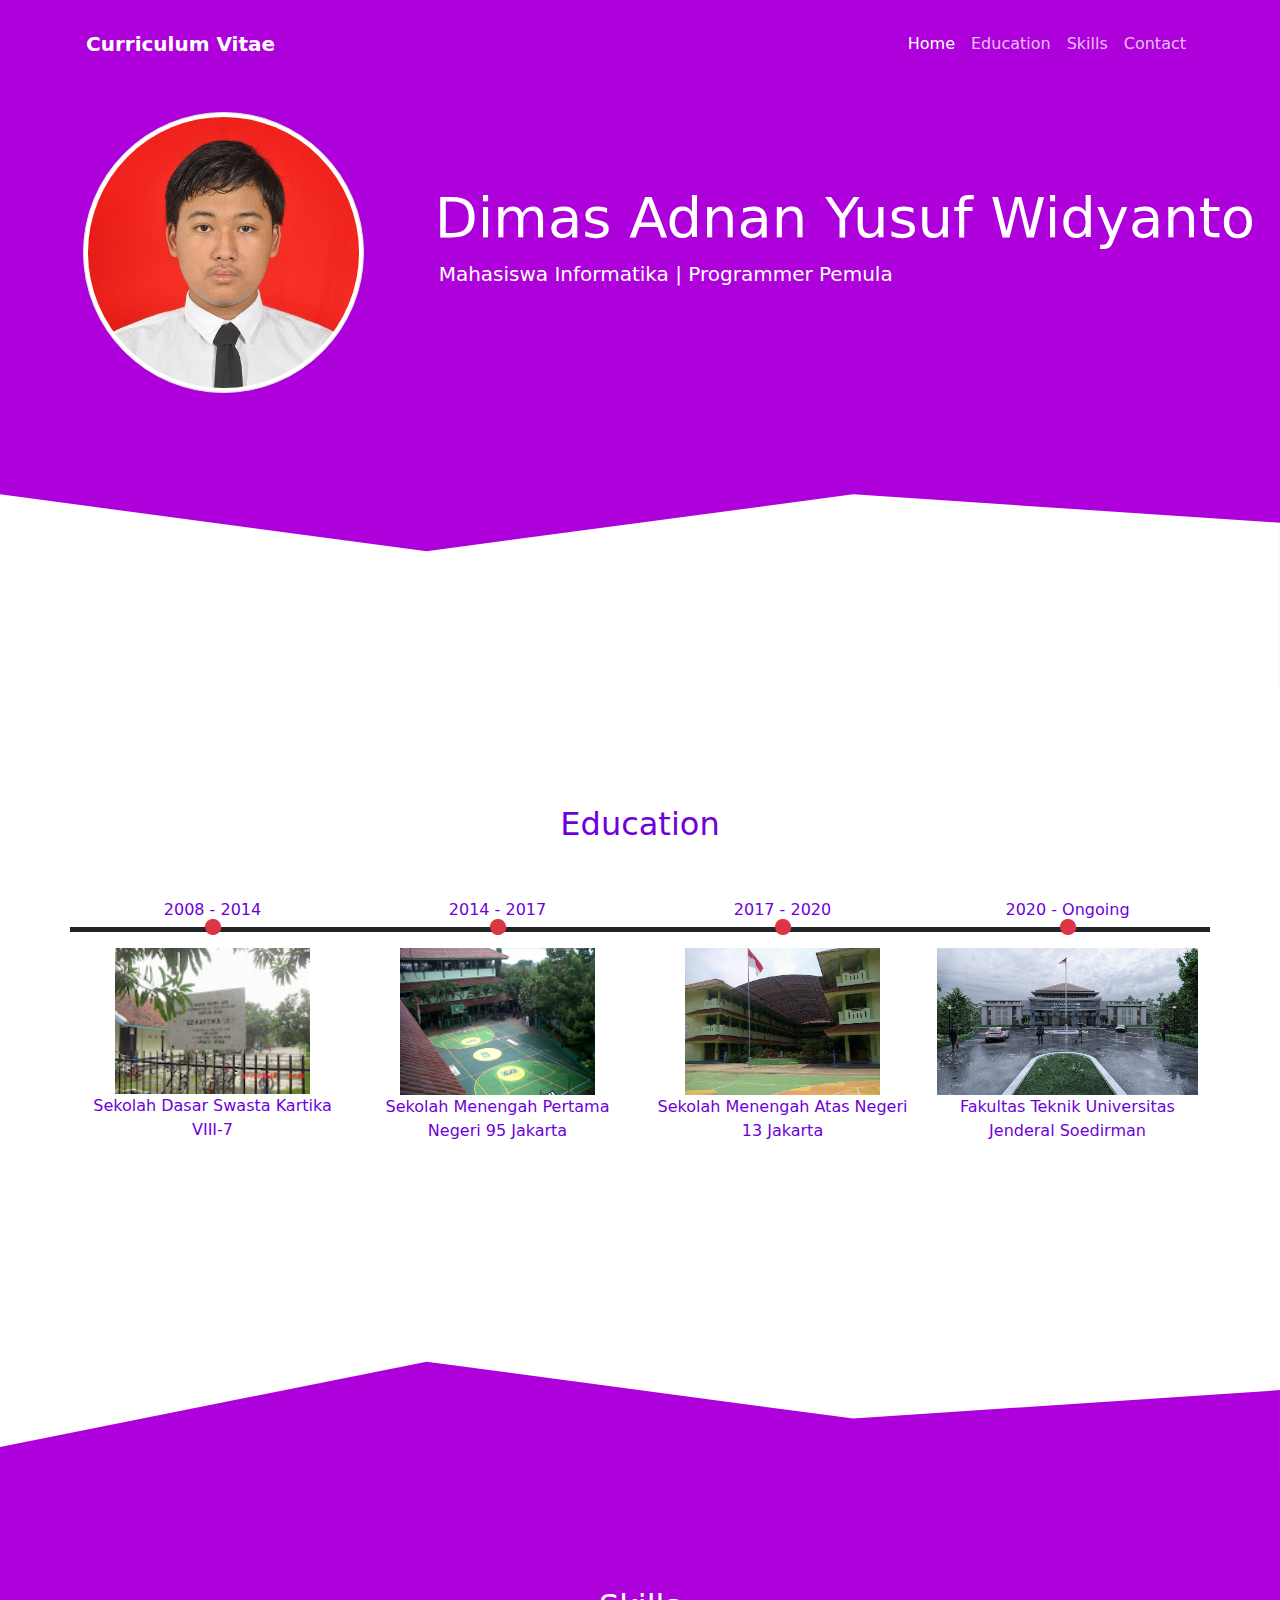
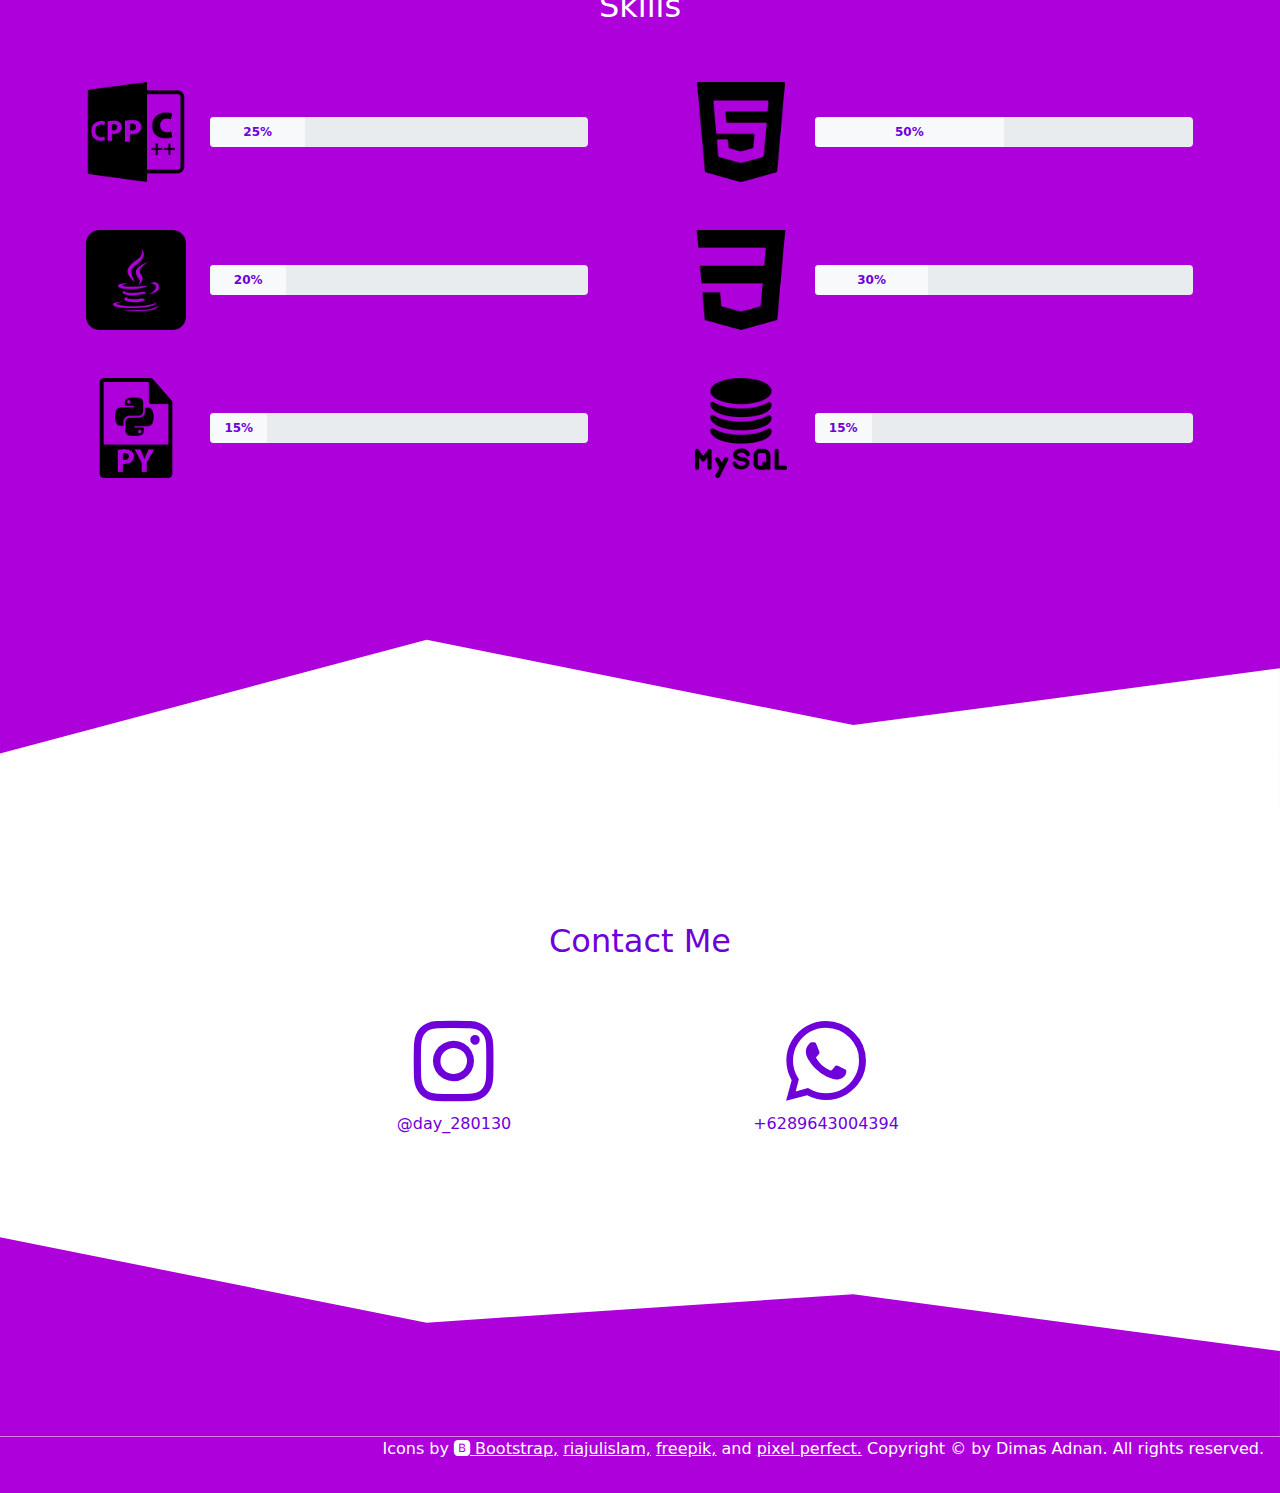
==== index.html @ 4e3c4611 "first commit" ====
<!DOCTYPE html>
<html lang="en">
  <head>
    <!-- Required meta tags -->
    <meta charset="utf-8" />
    <meta name="viewport" content="width=device-width, initial-scale=1" />

    <!-- Icon -->
    <link rel="icon" href="assets/img/curriculum.png">

    <!-- Bootstrap CSS -->
    <link href="css/bootstrap.css" rel="stylesheet" />
    <link rel="stylesheet" href="https://cdn.jsdelivr.net/npm/bootstrap-icons@1.6.1/font/bootstrap-icons.css" />

    <!-- Internal CSS -->
    <style>
      section {
        padding-top: 7rem;
      }
      body {
        position: relative;
      }
    </style>

    <title>My CV | Dimas Adnan</title>
  </head>
  <body data-bs-spy="scroll" data-bs-target="mainNavbar">
    <!--Navbar-->
    <nav id="mainNavbar" class="navbar navbar-expand-lg navbar-dark bg-primary fixed-top">
      <div class="container p-md-3">
        <a class="navbar-brand fw-bolder" href="#">Curriculum Vitae</a>
        <button
          class="navbar-toggler"
          type="button"
          data-bs-toggle="collapse"
          data-bs-target="#navbarNav"
          aria-controls="navbarNav"
          aria-expanded="false"
          aria-label="Toggle navigation"
        >
          <span class="navbar-toggler-icon"></span>
        </button>
        <div class="collapse navbar-collapse" id="navbarNav">
          <ul class="navbar-nav ms-auto">
            <li class="nav-item">
              <a class="nav-link" href="#Home">Home</a>
            </li>
            <li class="nav-item">
              <a class="nav-link" href="#Education">Education</a>
            </li>
            <li class="nav-item">
              <a class="nav-link" href="#Skills">Skills</a>
            </li>
            </li>
            <li class="nav-item">
              <a class="nav-link" href="#Contact">Contact</a>
            </li>
          </ul>
        </div>
      </div>
    </nav>
    <!--Navbar End-->

    <!--Home-->
    <section id="Home" class="bg-primary">
      <div class="row align-content-center text-center">
        <div class="col-md-4 float-start ps-md-5 mb-3">
          <img src="assets/img/Pasfoto Square.jpg" alt="Pasfoto Square" class="rounded-circle img-thumbnail w-75 d-block mx-auto" />
        </div>
        <div class="col-md-8 float-start mt-md-4 pt-md-5 mb-3 text-md-start text-white">
          <h1 class="display-4">Dimas Adnan Yusuf Widyanto</h1>
          <p class="lead ps-1">Mahasiswa Informatika | Programmer Pemula</p>
        </div>
      </div>
      <svg xmlns="http://www.w3.org/2000/svg" viewBox="0 0 1440 320">
        <path fill="#ffffff" fill-opacity="1" d="M0,96L480,160L960,96L1440,128L1440,320L960,320L480,320L0,320Z"></path>
      </svg>
    </section>
    <!--Home End-->

    <!--Education-->
    <section id="Education" class="text-primary">
      <div class="container">
        <div class="row text-center pb-5">
          <div class="col">
            <h2>Education</h2>
          </div>
        </div>
        <div class="row justify-content-center">
          <div class="col-md-3 mb-5">
            <div class="card text-center border-0">
              <div class="row border-bottom border-5 border-dark">
                <h6 class="card-title">2008 - 2014</h6>
              </div>
              <div class="position-absolute mt-3 start-50 translate-middle-x">
                <i class="bi bi-circle-fill text-danger"></i>
              </div>
              <div class="mt-3"><img src="assets/img/sd.jpg" alt="SDS Kartika VII-7" class="w-75" /></div>
              <div class="text-center">Sekolah Dasar Swasta Kartika VIII-7</div>
            </div>
          </div>
          <div class="col-md-3 mb-5">
            <div class="card text-center border-0">
              <div class="row border-bottom border-5 border-dark">
                <h6 class="card-title">2014 - 2017</h6>
              </div>
              <div class="position-absolute mt-3 start-50 translate-middle-x">
                <i class="bi bi-circle-fill text-danger"></i>
              </div>
              <div class="mt-3"><img src="assets/img/smp.jpg" alt="SMPN 95 Jakarta" class="w-75" /></div>
              <div class="text-center">Sekolah Menengah Pertama Negeri 95 Jakarta</div>
            </div>
          </div>
          <div class="col-md-3 mb-5">
            <div class="card text-center border-0">
              <div class="row border-bottom border-5 border-dark">
                <h6 class="card-title">2017 - 2020</h6>
              </div>
              <div class="position-absolute mt-3 start-50 translate-middle-x">
                <i class="bi bi-circle-fill text-danger"></i>
              </div>
              <div class="mt-3"><img src="assets/img/sma.jpg" alt="SDS Kartika VII-7" class="w-75" /></div>
              <div class="text-center">Sekolah Menengah Atas Negeri 13 Jakarta</div>
            </div>
          </div>
          <div class="col-md-3 mb-5">
            <div class="card text-center border-0">
              <div class="row border-bottom border-5 border-dark">
                <h6 class="card-title">2020 - Ongoing</h6>
              </div>
              <div class="position-absolute mt-3 start-50 translate-middle-x">
                <i class="bi bi-circle-fill text-danger"></i>
              </div>
              <div class="mt-3"><img src="assets/img/kuliah.jpg" alt="SDS Kartika VII-7" class="w-100" /></div>
              <div class="text-center">Fakultas Teknik Universitas Jenderal Soedirman</div>
            </div>
          </div>
        </div>
      </div>
      <svg xmlns="http://www.w3.org/2000/svg" viewBox="0 0 1440 320">
        <path fill="#ae00da" fill-opacity="1" d="M0,288L480,192L960,256L1440,224L1440,320L960,320L480,320L0,320Z"></path>
      </svg>
    </section>
    <!--Education End-->

    <!--Skills-->
    <section id="Skills" class="text-white bg-primary">
      <div class="row text-center">
        <div class="col">
          <h2>Skills</h2>
        </div>
      </div>
      <div class="row mx-0 justify-content-evenly">
        <div class="col-md-5 p-0">
          <div class="row my-5">
            <div class="col-3 text-end"><img src="assets/img/cpp.png" alt="" style="height: 100px" /></div>
            <div class="col my-auto me-3">
              <div class="progress" style="height: 30px">
                <div class="progress-bar bg-light text-primary fw-bold" role="progressbar" style="width: 25%" aria-valuenow="25" aria-valuemin="0" aria-valuemax="100">25%</div>
              </div>
            </div>
          </div>
          <div class="row my-5">
            <div class="col-3 text-end"><img src="assets/img/java.png" alt="" style="height: 100px" /></div>
            <div class="col my-auto me-3">
              <div class="progress" style="height: 30px">
                <div class="progress-bar bg-light text-primary fw-bold" role="progressbar" style="width: 20%" aria-valuenow="20" aria-valuemin="0" aria-valuemax="100">20%</div>
              </div>
            </div>
          </div>
          <div class="row my-5">
            <div class="col-3 text-end"><img src="assets/img/python.png" alt="" style="height: 100px" /></div>
            <div class="col my-auto me-3">
              <div class="progress" style="height: 30px">
                <div class="progress-bar bg-light text-primary fw-bold" role="progressbar" style="width: 15%" aria-valuenow="15" aria-valuemin="0" aria-valuemax="100">15%</div>
              </div>
            </div>
          </div>
        </div>
        <div class="col-md-5 p-0">
          <div class="row my-5">
            <div class="col-3 text-end"><img src="assets/img/html5.png" alt="" style="height: 100px" /></div>
            <div class="col my-auto me-3">
              <div class="progress" style="height: 30px">
                <div class="progress-bar bg-light text-primary fw-bold" role="progressbar" style="width: 50%" aria-valuenow="50" aria-valuemin="0" aria-valuemax="100">50%</div>
              </div>
            </div>
          </div>
          <div class="row my-5">
            <div class="col-3 text-end"><img src="assets/img/css3.png" alt="" style="height: 100px" /></div>
            <div class="col my-auto me-3">
              <div class="progress" style="height: 30px">
                <div class="progress-bar bg-light text-primary fw-bold" role="progressbar" style="width: 30%" aria-valuenow="30" aria-valuemin="0" aria-valuemax="100">30%</div>
              </div>
            </div>
          </div>
          <div class="row my-5">
            <div class="col-3 text-end"><img src="assets/img/mysql.png" alt="" style="height: 100px" /></div>
            <div class="col my-auto me-3">
              <div class="progress" style="height: 30px">
                <div class="progress-bar bg-light text-primary fw-bold" role="progressbar" style="width: 15%" aria-valuenow="15" aria-valuemin="0" aria-valuemax="100">15%</div>
              </div>
            </div>
          </div>
        </div>
      </div>
      <svg xmlns="http://www.w3.org/2000/svg" viewBox="0 0 1440 320">
        <path fill="#ffffff" fill-opacity="1" d="M0,256L480,128L960,224L1440,160L1440,320L960,320L480,320L0,320Z"></path>
      </svg>
    </section>
    <!--Skills End-->

    <!--Contact-->
    <section id="Contact" class="text-primary">
      <div class="container">
        <div class="row text-center pb-5">
          <div class="col">
            <h2>Contact Me</h2>
          </div>
        </div>
        <div class="row justify-content-center text-center p-0 m-0">
          <div class="col-md-4 mb-3">
              <a href="https://instagram.com/day_280130">
                <h1 class="display-1 text-primary p-0 m-0">
                  <i class="bi bi-instagram"></i>
                </h1>
              </a>
              @day_280130
          </div>
          <div class="col-md-4 mb-3">
              <a href="https://wa.me/6289643004394">
                <h1 class="display-1 text-primary p-0 m-0">
                  <i class="bi bi-whatsapp"></i>
                </h1>
              </a>
              +6289643004394
          </div>
        </div>
      </div>
      <svg xmlns="http://www.w3.org/2000/svg" viewBox="0 0 1440 320"><path fill="#ae00da" fill-opacity="1" d="M0,96L480,192L960,160L1440,224L1440,320L960,320L480,320L0,320Z"></path></svg>
    </section>
    <!--Contact End-->

    <footer class="bg-primary text-md-end text-white fw-light fs-6 pe-md-3 pb-3">
      <p>Icons by
        <a class="text-white" href="https://icons.getbootstrap.com/"><i class="bi bi-bootstrap-fill"></i> Bootstrap,</a>
        <a class="text-white" href="https://www.flaticon.com/authors/riajulislam"> riajulislam,</a>
        <a class="text-white" href="https://www.freepik.com"> freepik,</a> and
        <a class="text-white" href="https://www.flaticon.com/authors/pixel-perfect"> pixel perfect.</a>
        Copyright &copy; by Dimas Adnan. All rights reserved.
      </p>
    </footer>

    <!-- Javascript with Popper -->
    <script src="js/bootstrap.js"></script>
    <script src="js/popper.min.js"></script>
  </body>
</html>
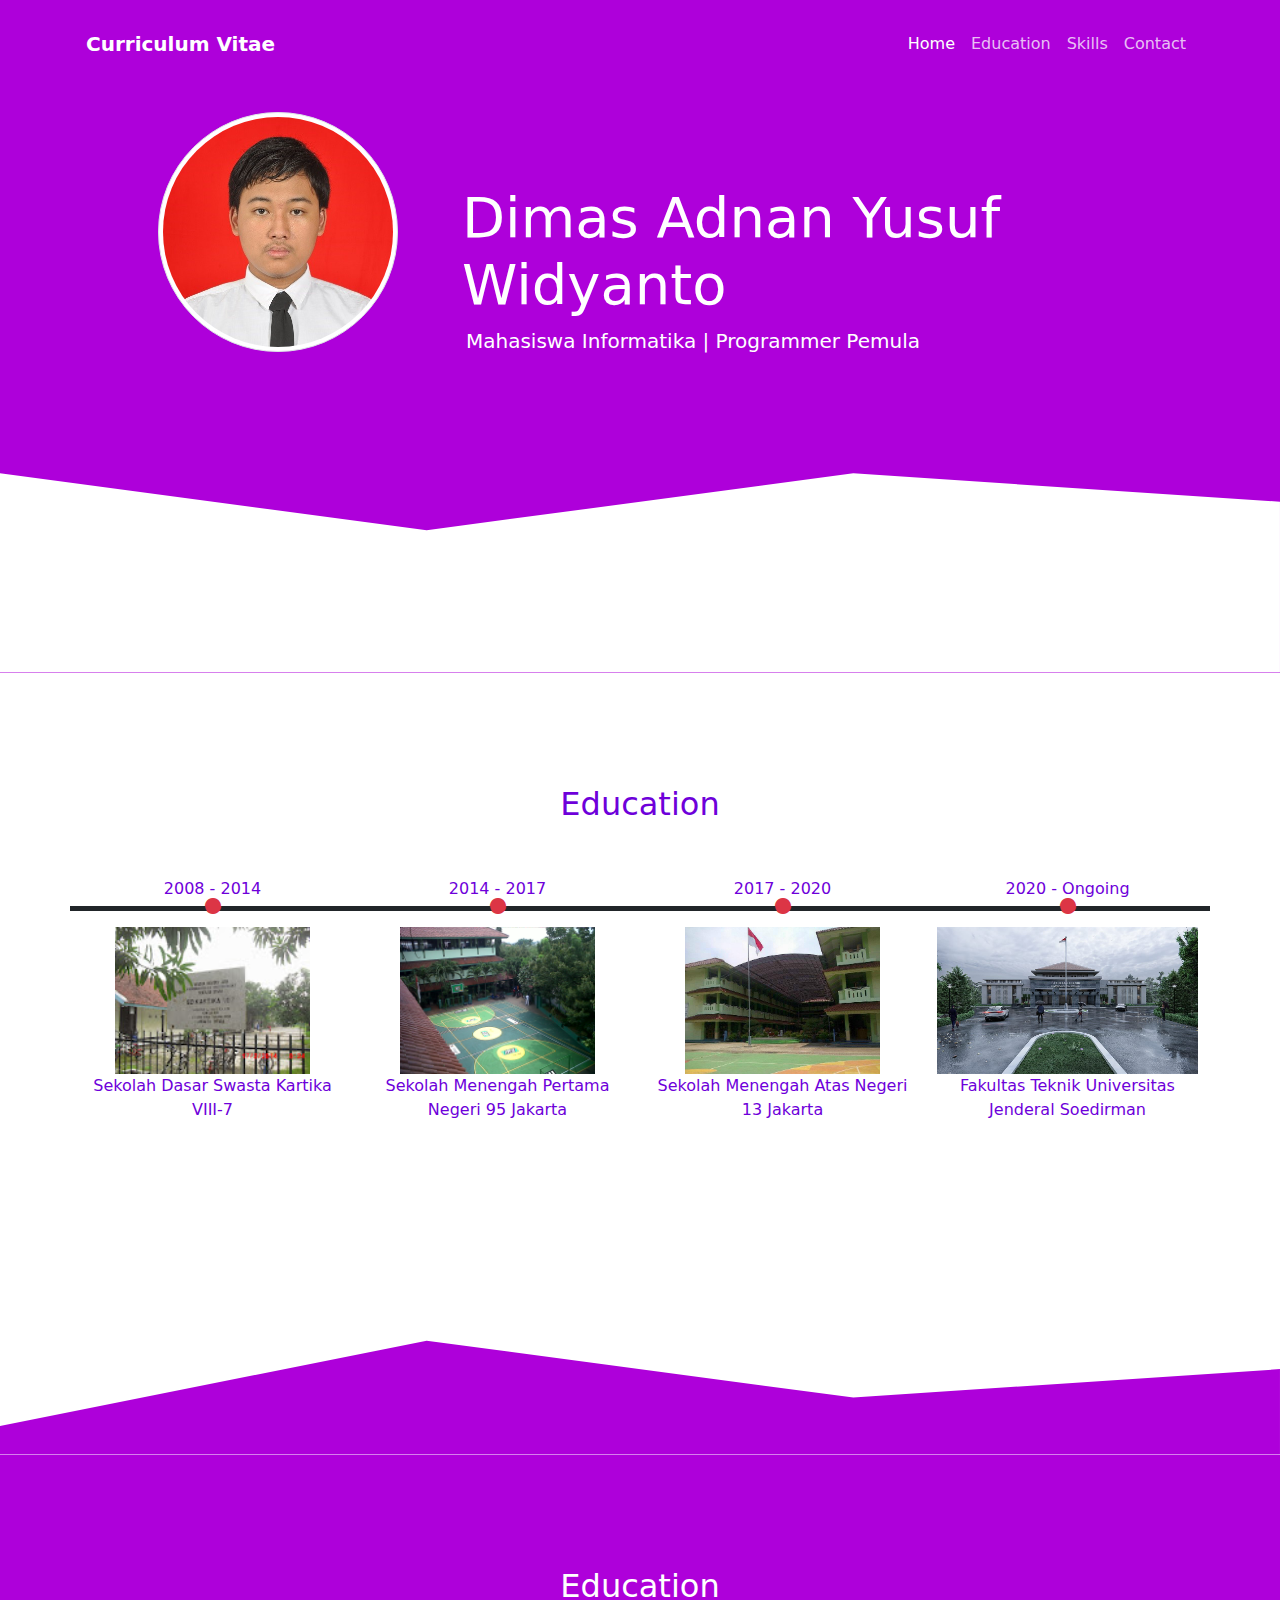
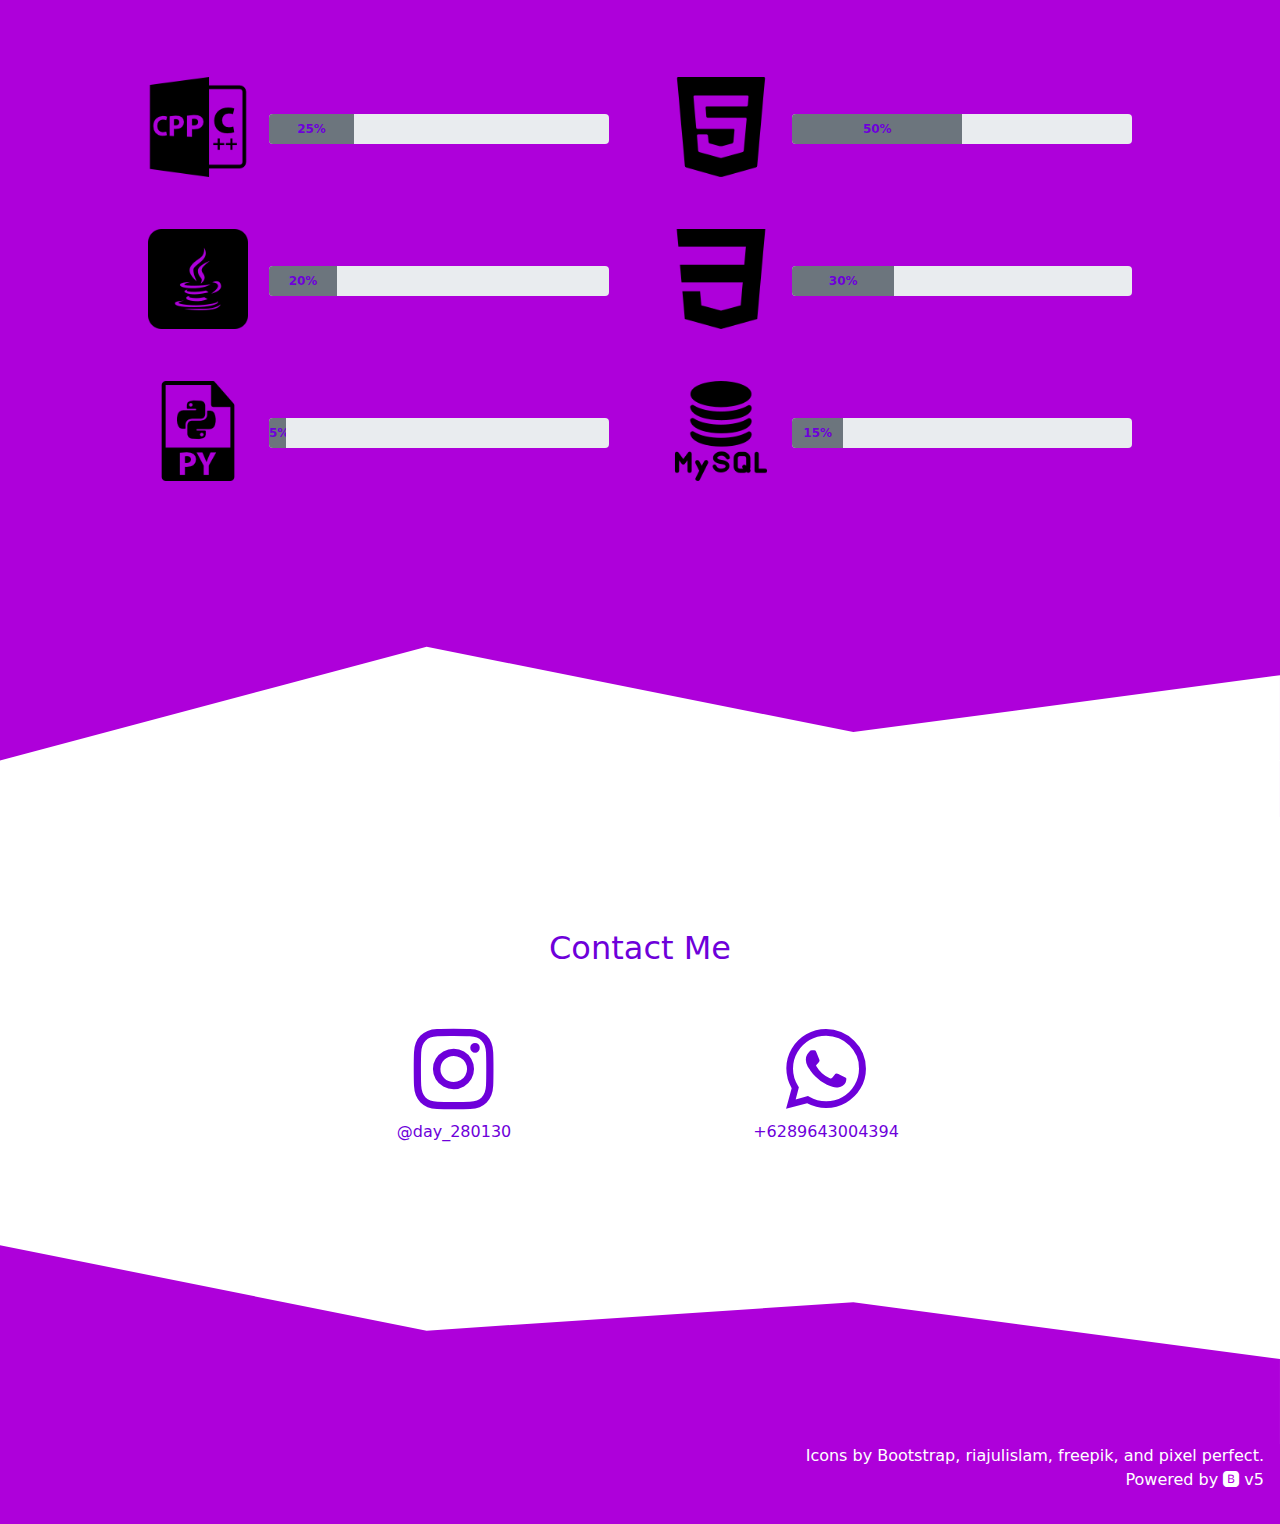
==== commit 09ee408c: "changed footer texts" ====
--- a/index.html
+++ b/index.html
@@ -25,7 +25,7 @@
     <title>My CV | Dimas Adnan</title>
   </head>
   <body data-bs-spy="scroll" data-bs-target="mainNavbar">
-    <!--Navbar-->
+    <!-- Navbar -->
     <nav id="mainNavbar" class="navbar navbar-expand-lg navbar-dark bg-primary fixed-top">
       <div class="container p-md-3">
         <a class="navbar-brand fw-bolder" href="#">Curriculum Vitae</a>
@@ -59,26 +59,29 @@
         </div>
       </div>
     </nav>
-    <!--Navbar End-->
-
-    <!--Home-->
-    <section id="Home" class="bg-primary">
-      <div class="row align-content-center text-center">
-        <div class="col-md-4 float-start ps-md-5 mb-3">
-          <img src="assets/img/Pasfoto Square.jpg" alt="Pasfoto Square" class="rounded-circle img-thumbnail w-75 d-block mx-auto" />
-        </div>
-        <div class="col-md-8 float-start mt-md-4 pt-md-5 mb-3 text-md-start text-white">
-          <h1 class="display-4">Dimas Adnan Yusuf Widyanto</h1>
-          <p class="lead ps-1">Mahasiswa Informatika | Programmer Pemula</p>
+    <!-- Navbar End -->
+
+    <!-- Home -->
+    <section id="Home" class="bg-primary text-white">
+      <div class="container">
+        <div class="row align-content-center text-center">
+          <div class="align-content-center"></div>
+          <div class="col-md-4 ps-md-5 mb-3">
+            <img src="assets/img/Pasfoto Square.jpg" alt="Pasfoto Square" class="rounded-circle img-thumbnail w-75 d-block mx-auto" />
+          </div>
+          <div class="col-md-8 mt-md-4 pt-md-5 mb-3 text-md-start">
+            <h1 class="display-4">Dimas Adnan Yusuf Widyanto</h1>
+            <p class="lead ps-1">Mahasiswa Informatika | Programmer Pemula</p>
+          </div>
         </div>
       </div>
       <svg xmlns="http://www.w3.org/2000/svg" viewBox="0 0 1440 320">
         <path fill="#ffffff" fill-opacity="1" d="M0,96L480,160L960,96L1440,128L1440,320L960,320L480,320L0,320Z"></path>
       </svg>
     </section>
-    <!--Home End-->
-
-    <!--Education-->
+    <!-- Home End -->
+
+    <!-- Education -->
     <section id="Education" class="text-primary">
       <div class="container">
         <div class="row text-center pb-5">
@@ -141,66 +144,68 @@
         <path fill="#ae00da" fill-opacity="1" d="M0,288L480,192L960,256L1440,224L1440,320L960,320L480,320L0,320Z"></path>
       </svg>
     </section>
-    <!--Education End-->
-
-    <!--Skills-->
-    <section id="Skills" class="text-white bg-primary">
-      <div class="row text-center">
-        <div class="col">
-          <h2>Skills</h2>
-        </div>
-      </div>
-      <div class="row mx-0 justify-content-evenly">
-        <div class="col-md-5 p-0">
+    <!-- Education End -->
+
+    <!-- Skills -->
+    <section id="Skills" class="bg-primary text-white">
+      <div class="container">
+        <div class="row text-center pb-3">
+          <div class="col">
+            <h2>Education</h2>
+          </div>
+        </div>
+        <div class="row justify-content-evenly text-center px-3">
+          <div class="col-md-5 p-0">
+            <div class="row my-5">
+              <div class="col-md-3 mb-1"><img src="assets/img/cpp.png" alt="" style="height: 100px" /></div>
+              <div class="col my-auto">
+                <div class="progress" style="height: 30px">
+                  <div class="progress-bar bg-secondary text-primary fw-bold" role="progressbar" style="width: 25%" aria-valuenow="25" aria-valuemin="0" aria-valuemax="100">25%</div>
+                </div>
+              </div>
+            </div>
+            <div class="row my-5">
+              <div class="col-md-3 mb-1"><img src="assets/img/java.png" alt="" style="height: 100px" /></div>
+              <div class="col my-auto">
+                <div class="progress" style="height: 30px">
+                  <div class="progress-bar bg-secondary text-primary fw-bold" role="progressbar" style="width: 20%" aria-valuenow="20" aria-valuemin="0" aria-valuemax="100">20%</div>
+                </div>
+              </div>
+            </div>
+            <div class="row my-5">
+              <div class="col-md-3 mb-1"><img src="assets/img/python.png" alt="" style="height: 100px" /></div>
+              <div class="col my-auto">
+                <div class="progress" style="height: 30px">
+                  <div class="progress-bar bg-secondary text-primary fw-bold" role="progressbar" style="width: 5%" aria-valuenow="5" aria-valuemin="0" aria-valuemax="100">5%</div>
+                </div>
+              </div>
+            </div>
+          </div>
+          <div class="col-md-5 p-0">
+            <div class="row my-5">
+              <div class="col-md-3 mb-1"><img src="assets/img/html5.png" alt="" style="height: 100px" /></div>
+              <div class="col my-auto">
+                <div class="progress" style="height: 30px">
+                  <div class="progress-bar bg-secondary text-primary fw-bold" role="progressbar" style="width: 50%" aria-valuenow="50" aria-valuemin="0" aria-valuemax="100">50%</div>
+                </div>
+              </div>
+            </div>
           <div class="row my-5">
-            <div class="col-3 text-end"><img src="assets/img/cpp.png" alt="" style="height: 100px" /></div>
-            <div class="col my-auto me-3">
+            <div class="col-md-3 mb-1"><img src="assets/img/css3.png" alt="" style="height: 100px" /></div>
+            <div class="col my-auto">
               <div class="progress" style="height: 30px">
-                <div class="progress-bar bg-light text-primary fw-bold" role="progressbar" style="width: 25%" aria-valuenow="25" aria-valuemin="0" aria-valuemax="100">25%</div>
+                <div class="progress-bar bg-secondary text-primary fw-bold" role="progressbar" style="width: 30%" aria-valuenow="30" aria-valuemin="0" aria-valuemax="100">30%</div>
               </div>
             </div>
           </div>
           <div class="row my-5">
-            <div class="col-3 text-end"><img src="assets/img/java.png" alt="" style="height: 100px" /></div>
-            <div class="col my-auto me-3">
+            <div class="col-md-3 mb-1"><img src="assets/img/mysql.png" alt="" style="height: 100px" /></div>
+            <div class="col my-auto">
               <div class="progress" style="height: 30px">
-                <div class="progress-bar bg-light text-primary fw-bold" role="progressbar" style="width: 20%" aria-valuenow="20" aria-valuemin="0" aria-valuemax="100">20%</div>
-              </div>
-            </div>
-          </div>
-          <div class="row my-5">
-            <div class="col-3 text-end"><img src="assets/img/python.png" alt="" style="height: 100px" /></div>
-            <div class="col my-auto me-3">
-              <div class="progress" style="height: 30px">
-                <div class="progress-bar bg-light text-primary fw-bold" role="progressbar" style="width: 15%" aria-valuenow="15" aria-valuemin="0" aria-valuemax="100">15%</div>
-              </div>
-            </div>
-          </div>
-        </div>
-        <div class="col-md-5 p-0">
-          <div class="row my-5">
-            <div class="col-3 text-end"><img src="assets/img/html5.png" alt="" style="height: 100px" /></div>
-            <div class="col my-auto me-3">
-              <div class="progress" style="height: 30px">
-                <div class="progress-bar bg-light text-primary fw-bold" role="progressbar" style="width: 50%" aria-valuenow="50" aria-valuemin="0" aria-valuemax="100">50%</div>
-              </div>
-            </div>
-          </div>
-          <div class="row my-5">
-            <div class="col-3 text-end"><img src="assets/img/css3.png" alt="" style="height: 100px" /></div>
-            <div class="col my-auto me-3">
-              <div class="progress" style="height: 30px">
-                <div class="progress-bar bg-light text-primary fw-bold" role="progressbar" style="width: 30%" aria-valuenow="30" aria-valuemin="0" aria-valuemax="100">30%</div>
-              </div>
-            </div>
-          </div>
-          <div class="row my-5">
-            <div class="col-3 text-end"><img src="assets/img/mysql.png" alt="" style="height: 100px" /></div>
-            <div class="col my-auto me-3">
-              <div class="progress" style="height: 30px">
-                <div class="progress-bar bg-light text-primary fw-bold" role="progressbar" style="width: 15%" aria-valuenow="15" aria-valuemin="0" aria-valuemax="100">15%</div>
-              </div>
-            </div>
+                <div class="progress-bar bg-secondary text-primary fw-bold" role="progressbar" style="width: 15%" aria-valuenow="15" aria-valuemin="0" aria-valuemax="100">15%</div>
+              </div>
+            </div>
+          </div>
           </div>
         </div>
       </div>
@@ -208,9 +213,9 @@
         <path fill="#ffffff" fill-opacity="1" d="M0,256L480,128L960,224L1440,160L1440,320L960,320L480,320L0,320Z"></path>
       </svg>
     </section>
-    <!--Skills End-->
-
-    <!--Contact-->
+    <!-- Skills End -->
+    
+    <!-- Contact -->
     <section id="Contact" class="text-primary">
       <div class="container">
         <div class="row text-center pb-5">
@@ -239,15 +244,16 @@
       </div>
       <svg xmlns="http://www.w3.org/2000/svg" viewBox="0 0 1440 320"><path fill="#ae00da" fill-opacity="1" d="M0,96L480,192L960,160L1440,224L1440,320L960,320L480,320L0,320Z"></path></svg>
     </section>
-    <!--Contact End-->
+    <!-- Contact End -->
 
     <footer class="bg-primary text-md-end text-white fw-light fs-6 pe-md-3 pb-3">
       <p>Icons by
-        <a class="text-white" href="https://icons.getbootstrap.com/"><i class="bi bi-bootstrap-fill"></i> Bootstrap,</a>
-        <a class="text-white" href="https://www.flaticon.com/authors/riajulislam"> riajulislam,</a>
-        <a class="text-white" href="https://www.freepik.com"> freepik,</a> and
-        <a class="text-white" href="https://www.flaticon.com/authors/pixel-perfect"> pixel perfect.</a>
-        Copyright &copy; by Dimas Adnan. All rights reserved.
+        <a class="text-decoration-none text-white" href="https://icons.getbootstrap.com/"> Bootstrap,</a>
+        <a class="text-decoration-none text-white" href="https://www.flaticon.com/authors/riajulislam"> riajulislam,</a>
+        <a class="text-decoration-none text-white" href="https://www.freepik.com"> freepik,</a> and
+        <a class="text-decoration-none text-white" href="https://www.flaticon.com/authors/pixel-perfect"> pixel perfect.</a>
+        <br>
+        Powered by <a href="https://www.getbootstrap.com" class="text-decoration-none text-white"><i class="bi bi-bootstrap-fill"></i> v5</a>
       </p>
     </footer>
 
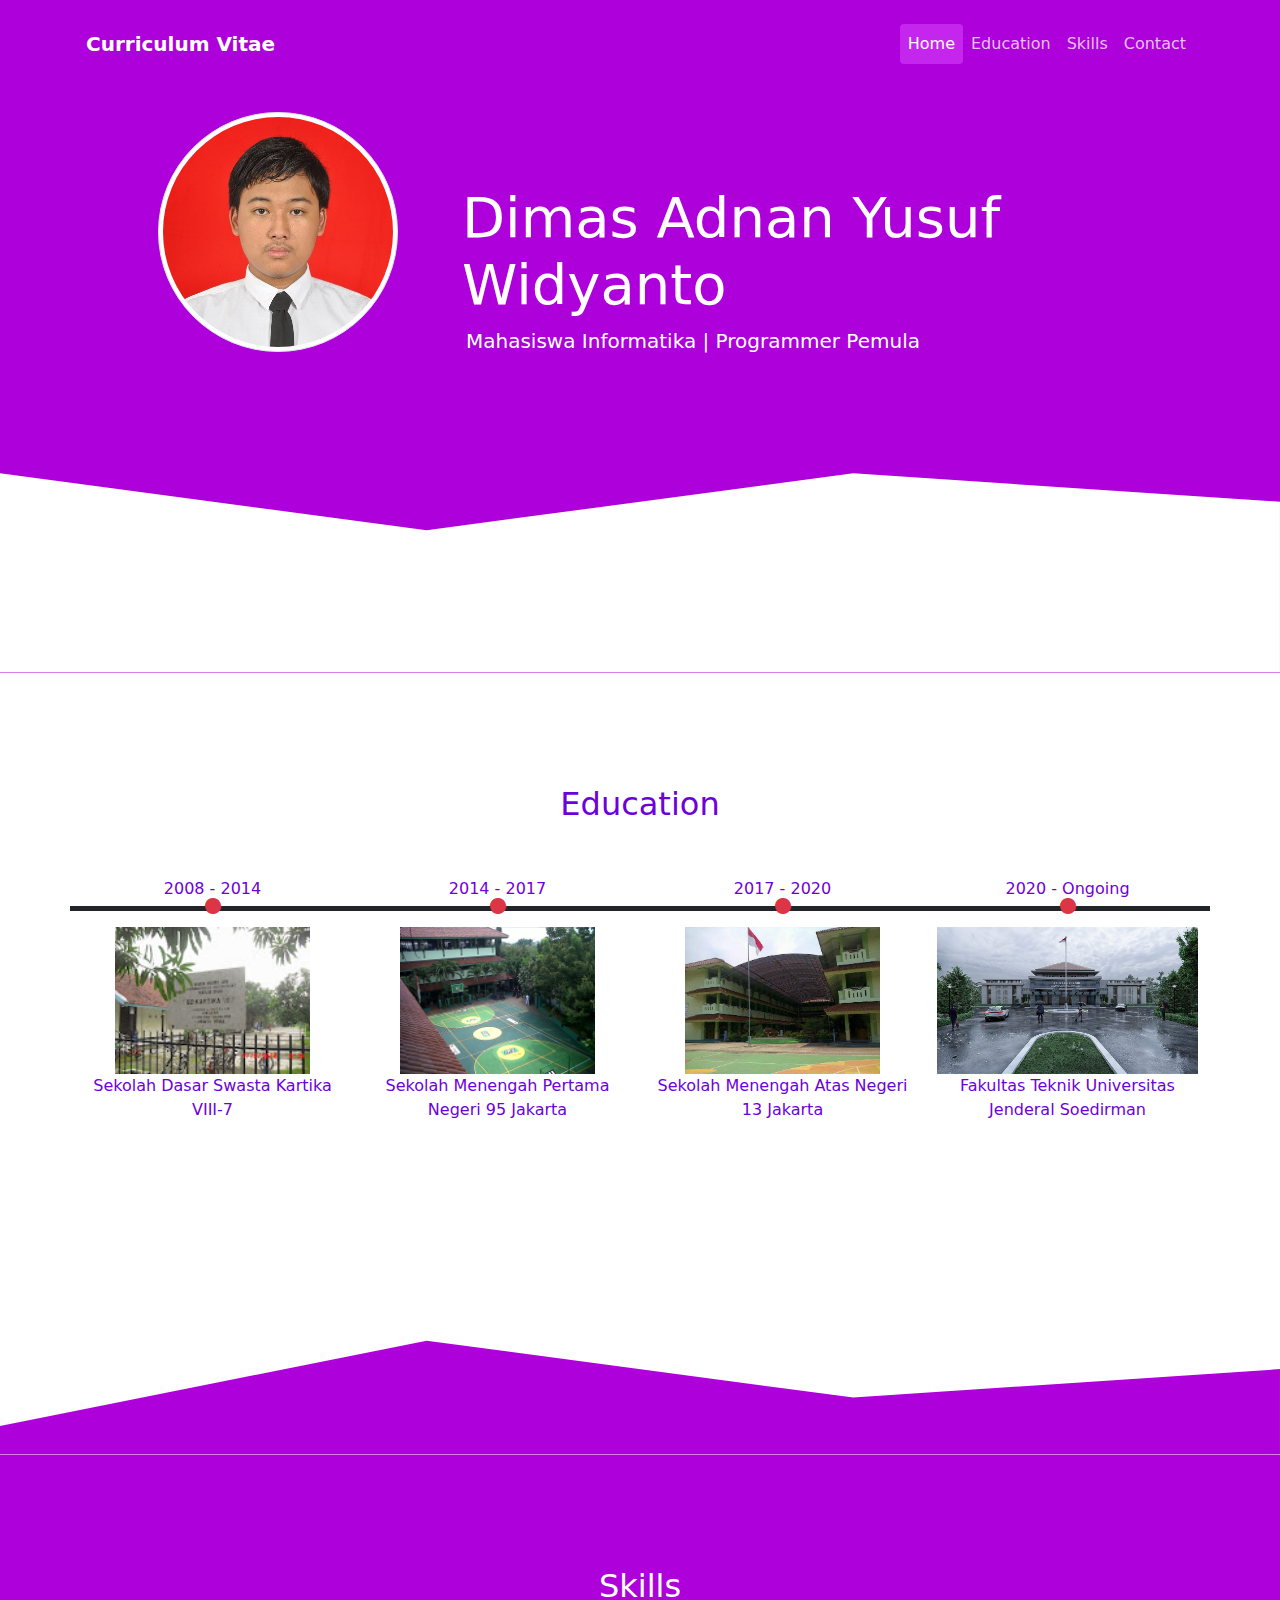
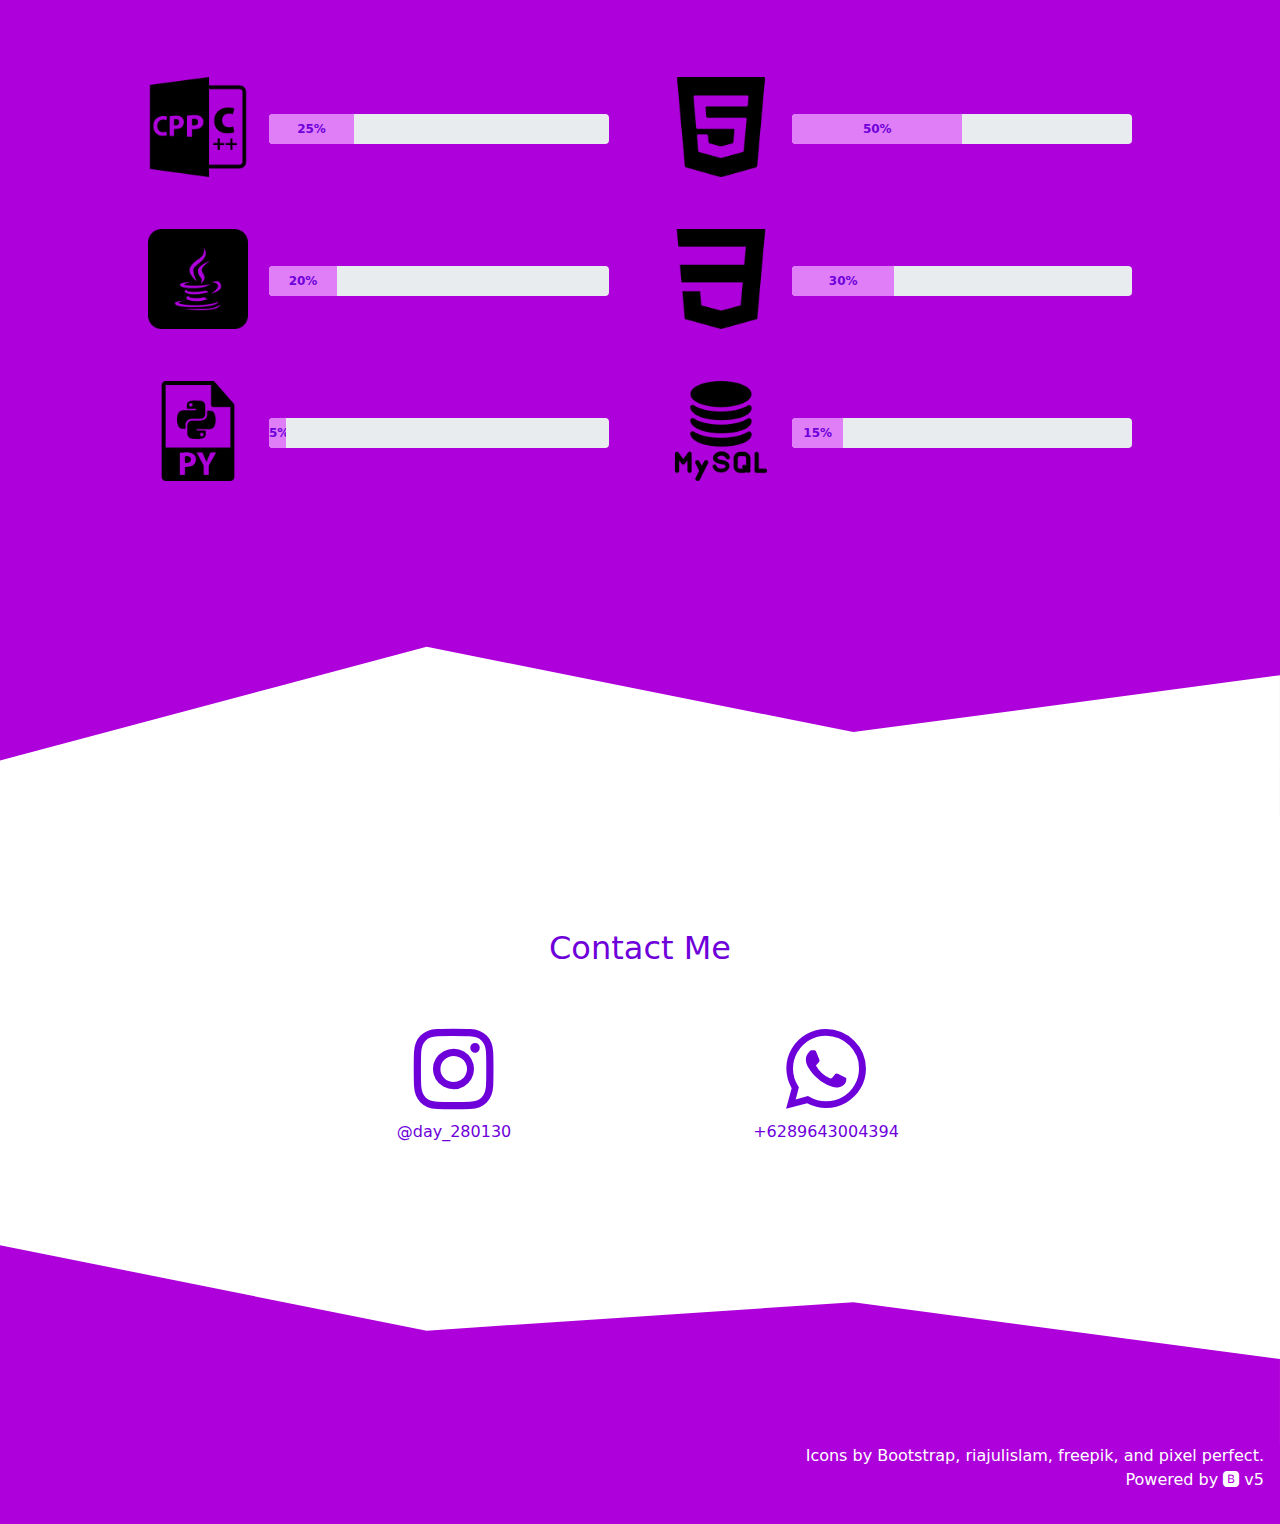
==== commit 26a9b448: "Escape" ====
--- a/index.html
+++ b/index.html
@@ -41,7 +41,7 @@
           <span class="navbar-toggler-icon"></span>
         </button>
         <div class="collapse navbar-collapse" id="navbarNav">
-          <ul class="navbar-nav ms-auto">
+          <ul class="navbar-nav nav nav-pills ms-auto">
             <li class="nav-item">
               <a class="nav-link" href="#Home">Home</a>
             </li>
@@ -151,7 +151,7 @@
       <div class="container">
         <div class="row text-center pb-3">
           <div class="col">
-            <h2>Education</h2>
+            <h2>Skills</h2>
           </div>
         </div>
         <div class="row justify-content-evenly text-center px-3">
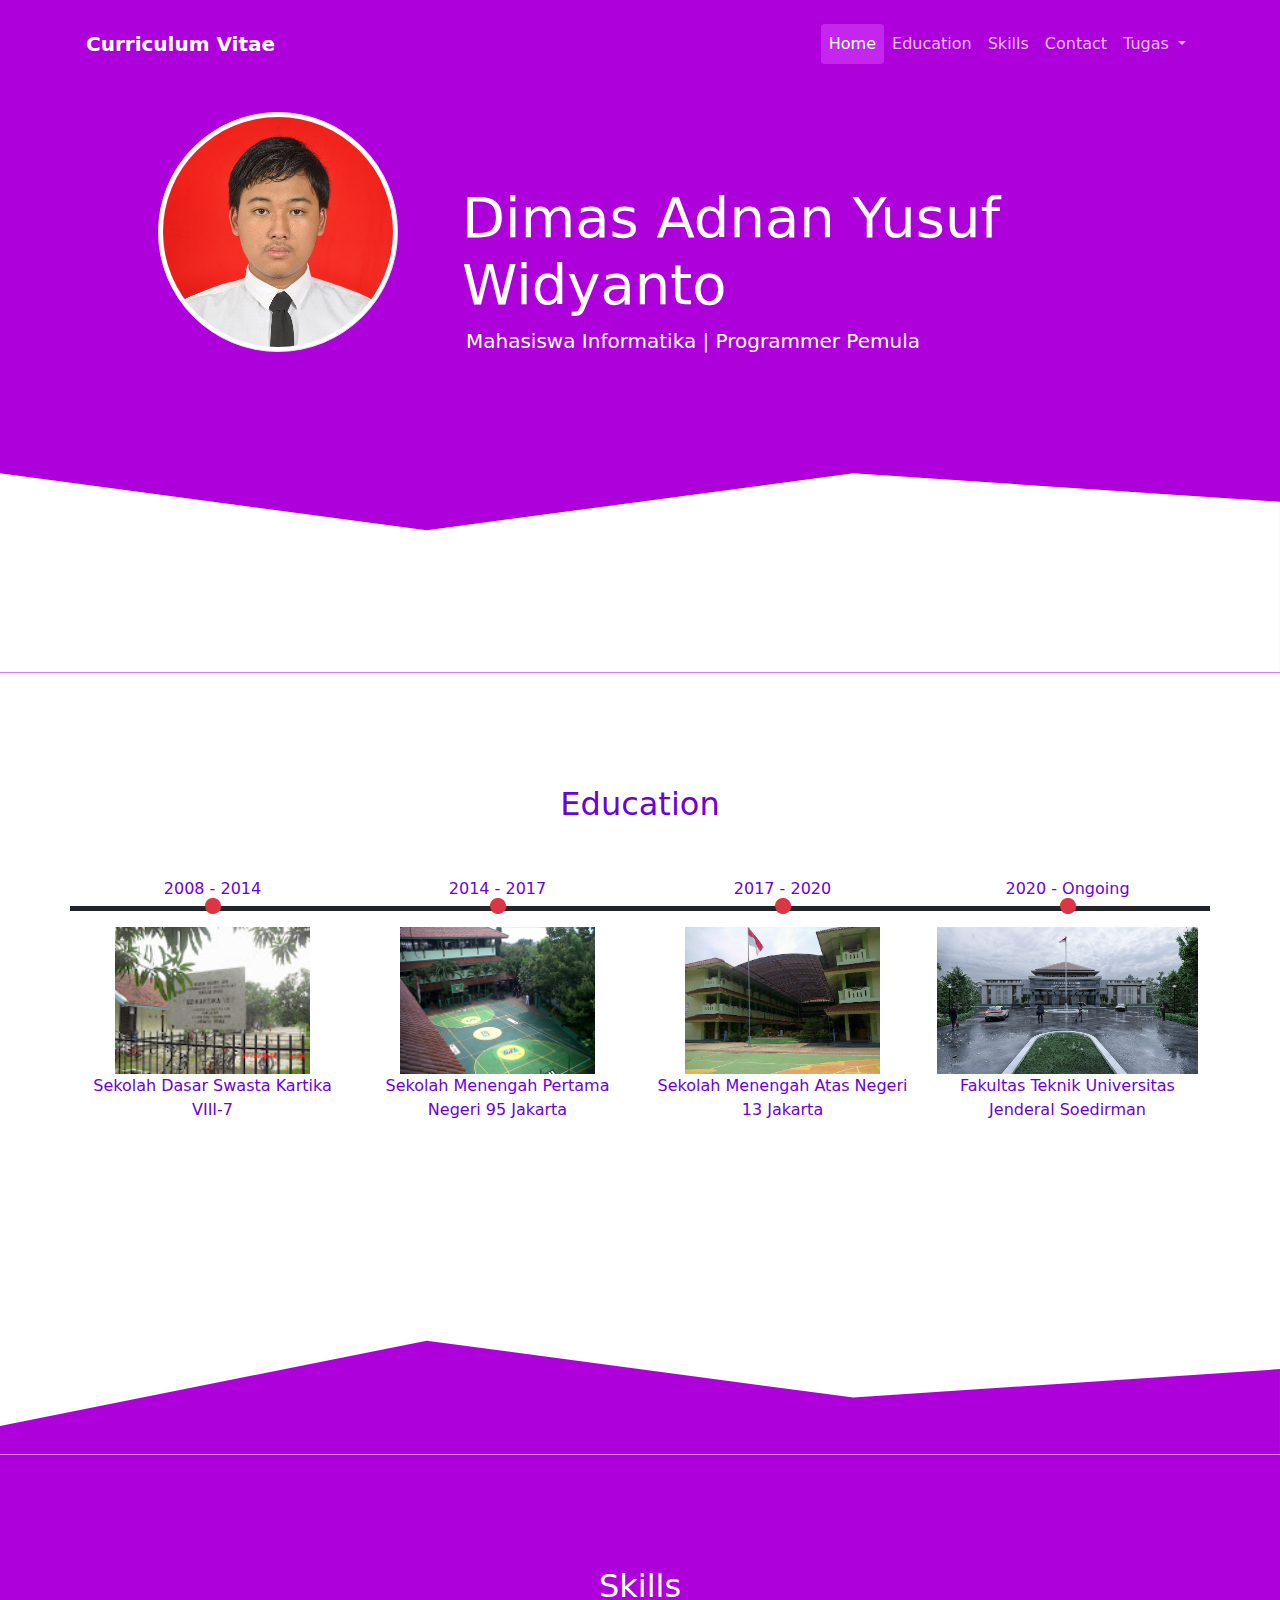
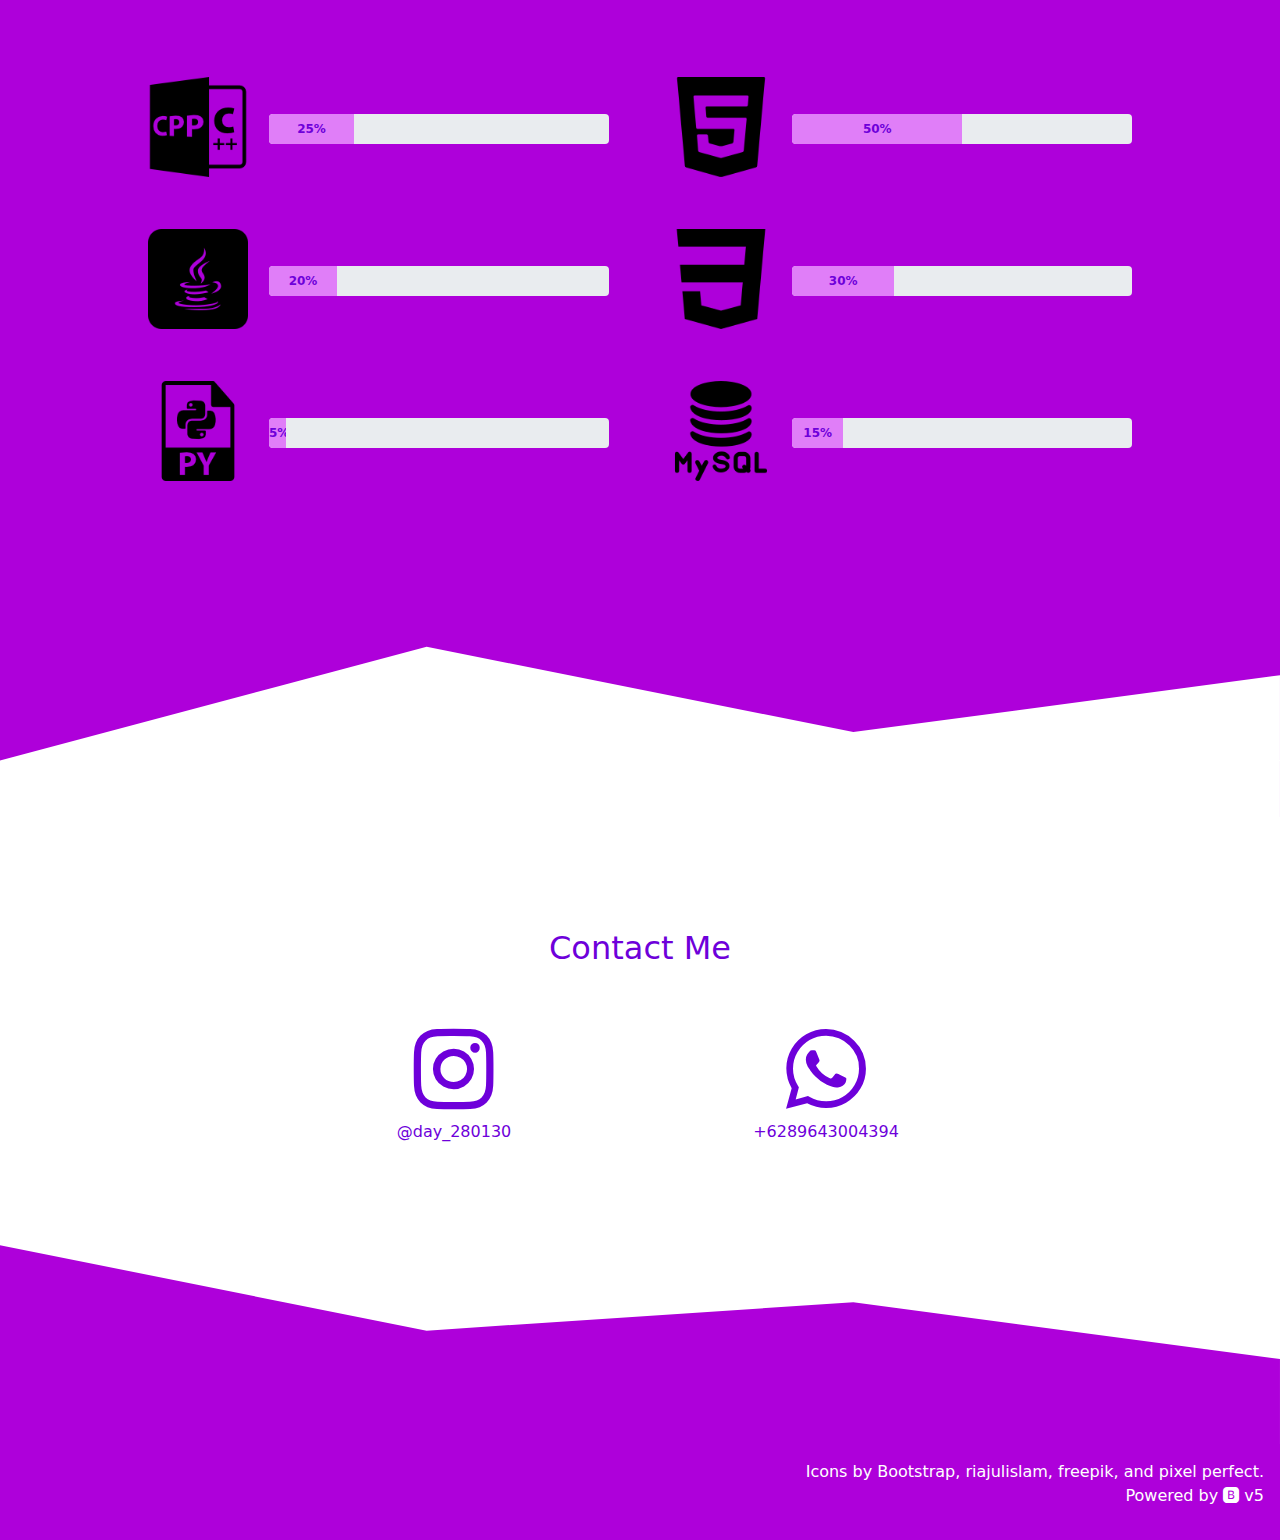
==== commit 2c6a93a8: "Adding new 'registration protoype'&'template' page" ====
--- a/index.html
+++ b/index.html
@@ -55,6 +55,15 @@
             <li class="nav-item">
               <a class="nav-link" href="#Contact">Contact</a>
             </li>
+            <li class="nav-item dropdown">
+              <a class="nav-link dropdown-toggle" href="#" id="navbarDropdown" role="button" data-bs-toggle="dropdown" aria-expanded="false">
+                Tugas
+              </a>
+              <ul class="dropdown-menu dropdown-menu-dark dropdown-menu-md-end bg-primary" aria-labelledby="navbarDropdown">
+                <li><a class="dropdown-item" href="#" aria-current="true" style="background-color: #da48ff85;">Curriculum Vitae</a></li>
+                <li><a class="dropdown-item" href="Registration Page Prototype.html">Register Page Prototype</a></li>
+              </ul>
+            </li>
           </ul>
         </div>
       </div>
@@ -246,8 +255,8 @@
     </section>
     <!-- Contact End -->
 
-    <footer class="bg-primary text-md-end text-white fw-light fs-6 pe-md-3 pb-3">
-      <p>Icons by
+    <footer class="bg-primary text-center text-white fw-light fs-6 p-3">
+      <p class="text-md-end">Icons by
         <a class="text-decoration-none text-white" href="https://icons.getbootstrap.com/"> Bootstrap,</a>
         <a class="text-decoration-none text-white" href="https://www.flaticon.com/authors/riajulislam"> riajulislam,</a>
         <a class="text-decoration-none text-white" href="https://www.freepik.com"> freepik,</a> and
